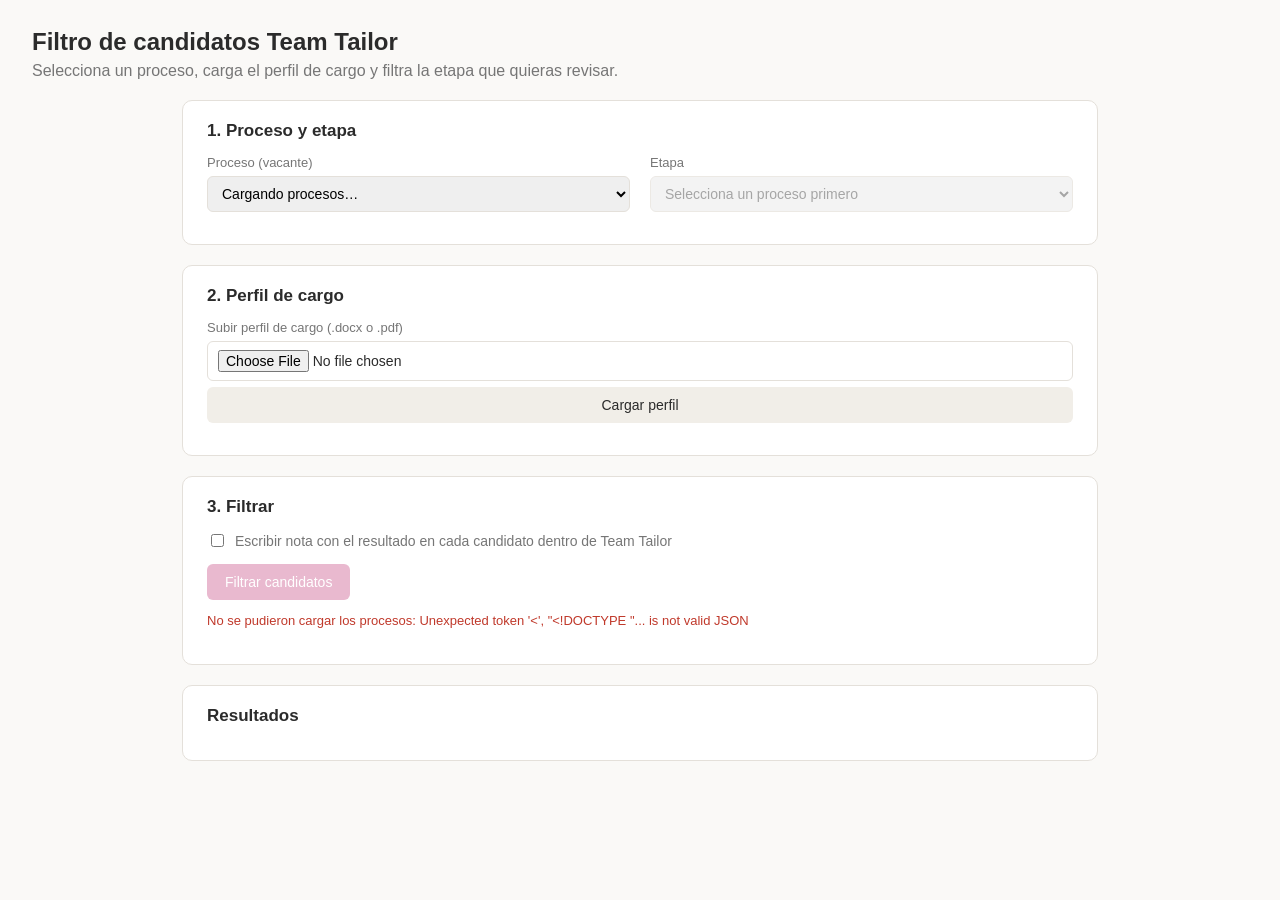
==== templates/INDEX~1.HTM @ c18d17bc "Add files via upload" ====
<!DOCTYPE html>
<html lang="es">
<head>
<meta charset="UTF-8" />
<meta name="viewport" content="width=device-width, initial-scale=1.0" />
<title>Filtro de candidatos - Puelche HC</title>
<link rel="stylesheet" href="/static/style.css" />
</head>
<body>
  <header>
    <h1>Filtro de candidatos Team Tailor</h1>
    <p class="subtitle">Selecciona un proceso, carga el perfil de cargo y filtra la etapa que quieras revisar.</p>
  </header>

  <main>
    <section class="card">
      <h2>1. Proceso y etapa</h2>
      <div class="row">
        <div class="field">
          <label for="job-select">Proceso (vacante)</label>
          <select id="job-select">
            <option value="">Cargando procesos…</option>
          </select>
        </div>
        <div class="field">
          <label for="stage-select">Etapa</label>
          <select id="stage-select" disabled>
            <option value="">Selecciona un proceso primero</option>
          </select>
        </div>
      </div>
    </section>

    <section class="card">
      <h2>2. Perfil de cargo</h2>
      <div class="row">
        <div class="field">
          <label for="perfil-file">Subir perfil de cargo (.docx o .pdf)</label>
          <input type="file" id="perfil-file" accept=".docx,.pdf" />
          <button id="btn-upload-perfil" class="btn secondary">Cargar perfil</button>
        </div>
      </div>

      <div id="requirements-editor" class="requirements-editor hidden">
        <h3>Requisitos detectados (edítalos si hace falta)</h3>

        <div class="field">
          <label for="req-formacion">Formación excluyente (separada por comas)</label>
          <input type="text" id="req-formacion" placeholder="ej: ingeniería comercial, psicología, contador auditor" />
        </div>

        <div class="field">
          <label for="req-area">Palabras clave de área / competencias</label>
          <input type="text" id="req-area" placeholder="ej: ventas, marketing, finanzas, RRHH, sindicato" />
        </div>

        <div class="field">
          <label for="req-industria">Palabras clave de industria</label>
          <input type="text" id="req-industria" placeholder="ej: industrial, alimentos, forestal" />
        </div>

        <div class="row">
          <div class="field">
            <label for="req-salario-min">Renta mínima sugerida</label>
            <input type="number" id="req-salario-min" placeholder="3500000" />
          </div>
          <div class="field">
            <label for="req-salario-max">Renta máxima sugerida</label>
            <input type="number" id="req-salario-max" placeholder="4000000" />
          </div>
        </div>
      </div>
    </section>

    <section class="card">
      <h2>3. Filtrar</h2>
      <label class="checkbox-row">
        <input type="checkbox" id="write-back" />
        Escribir nota con el resultado en cada candidato dentro de Team Tailor
      </label>
      <button id="btn-filtrar" class="btn primary" disabled>Filtrar candidatos</button>
      <p id="status-msg" class="status-msg"></p>
    </section>

    <section class="card">
      <h2>Resultados</h2>
      <div id="results-summary" class="results-summary"></div>
      <table id="results-table" class="results-table hidden">
        <thead>
          <tr>
            <th>Match</th>
            <th>Candidato</th>
            <th>Puntaje</th>
            <th>Formación</th>
            <th>Señales de área</th>
            <th>Señales industria</th>
            <th>Años</th>
            <th>Renta esperada</th>
            <th>Nota</th>
          </tr>
        </thead>
        <tbody></tbody>
      </table>
    </section>
  </main>

  <script src="/static/app.js"></script>
</body>
</html>
---- static/style.css ----
:root {
  --pink: #e6247a;
  --pink-dark: #c01862;
  --bg: #faf9f7;
  --card-bg: #ffffff;
  --border: #e4e0da;
  --text: #2b2b2b;
  --muted: #767676;
  --alto: #1f9d55;
  --medio: #d68a00;
  --bajo: #c0392b;
}

* {
  box-sizing: border-box;
}

body {
  margin: 0;
  font-family: -apple-system, BlinkMacSystemFont, "Segoe UI", Helvetica, Arial, sans-serif;
  background: var(--bg);
  color: var(--text);
}

header {
  padding: 28px 32px 12px;
}

header h1 {
  margin: 0 0 6px;
  font-size: 24px;
}

.subtitle {
  color: var(--muted);
  margin: 0;
}

main {
  max-width: 980px;
  margin: 0 auto;
  padding: 8px 32px 48px;
}

.card {
  background: var(--card-bg);
  border: 1px solid var(--border);
  border-radius: 10px;
  padding: 20px 24px;
  margin-bottom: 20px;
}

.card h2 {
  margin-top: 0;
  font-size: 17px;
}

.row {
  display: flex;
  gap: 20px;
  flex-wrap: wrap;
}

.field {
  flex: 1;
  min-width: 220px;
  display: flex;
  flex-direction: column;
  gap: 6px;
  margin-bottom: 12px;
}

label {
  font-size: 13px;
  color: var(--muted);
}

select, input[type="text"], input[type="number"], input[type="file"] {
  padding: 8px 10px;
  border: 1px solid var(--border);
  border-radius: 6px;
  font-size: 14px;
}

.btn {
  border: none;
  border-radius: 6px;
  padding: 10px 18px;
  font-size: 14px;
  cursor: pointer;
}

.btn.primary {
  background: var(--pink);
  color: white;
}

.btn.primary:hover {
  background: var(--pink-dark);
}

.btn.primary:disabled {
  background: #e9b9cf;
  cursor: not-allowed;
}

.btn.secondary {
  background: #f1eee8;
  color: var(--text);
}

.requirements-editor {
  margin-top: 16px;
  border-top: 1px dashed var(--border);
  padding-top: 16px;
}

.requirements-editor.hidden,
.results-table.hidden {
  display: none;
}

.checkbox-row {
  display: flex;
  align-items: center;
  gap: 8px;
  font-size: 14px;
  margin-bottom: 14px;
}

.status-msg {
  color: var(--muted);
  font-size: 13px;
  min-height: 18px;
}

.results-summary {
  font-size: 14px;
  color: var(--muted);
  margin-bottom: 12px;
}

.results-table {
  width: 100%;
  border-collapse: collapse;
  font-size: 13px;
}

.results-table th, .results-table td {
  padding: 8px 10px;
  border-bottom: 1px solid var(--border);
  text-align: left;
  vertical-align: top;
}

.tag {
  display: inline-block;
  padding: 2px 10px;
  border-radius: 999px;
  color: white;
  font-size: 12px;
  font-weight: 600;
}

.tag.Alto { background: var(--alto); }
.tag.Medio { background: var(--medio); }
.tag.Bajo { background: var(--bajo); }
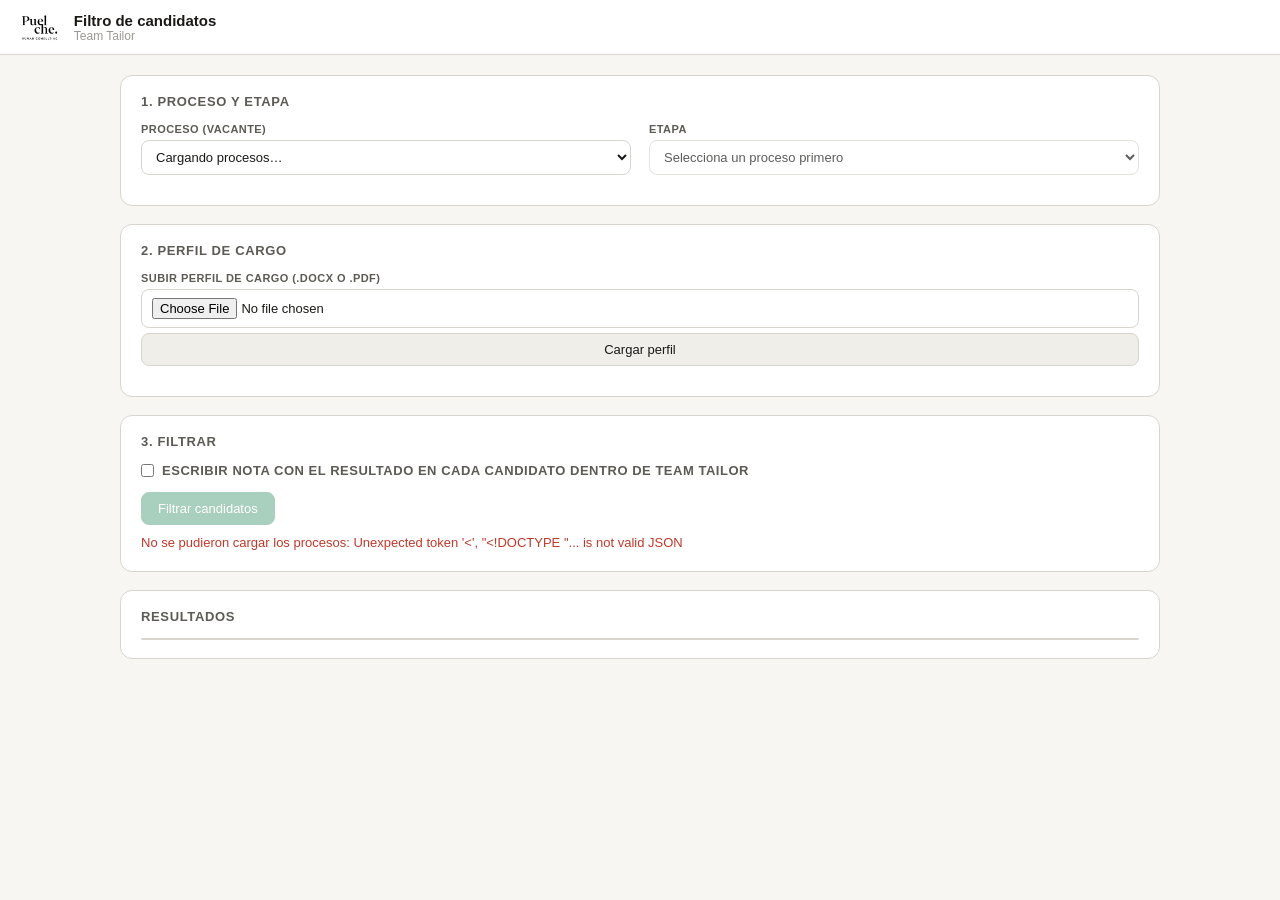
==== commit 5d1aa34b: "Add files via upload" ====
--- a/templates/INDEX~1.HTM
+++ b/templates/INDEX~1.HTM
@@ -3,14 +3,17 @@
 <head>
 <meta charset="UTF-8" />
 <meta name="viewport" content="width=device-width, initial-scale=1.0" />
-<title>Filtro de candidatos - Puelche HC</title>
+<title>Puelche HC — Filtro de candidatos</title>
 <link rel="stylesheet" href="/static/style.css" />
 </head>
 <body>
-  <header>
-    <h1>Filtro de candidatos Team Tailor</h1>
-    <p class="subtitle">Selecciona un proceso, carga el perfil de cargo y filtra la etapa que quieras revisar.</p>
-  </header>
+  <div class="topbar">
+    <img class="logo-img" alt="Puelche HC" src="[data-uri]" />
+    <div>
+      <div class="app-title">Filtro de candidatos</div>
+      <div class="app-subtitle">Team Tailor</div>
+    </div>
+  </div>
 
   <main>
     <section class="card">
@@ -42,7 +45,7 @@
       </div>
 
       <div id="requirements-editor" class="requirements-editor hidden">
-        <h3>Requisitos detectados (edítalos si hace falta)</h3>
+        <h2>Requisitos detectados (edítalos si hace falta)</h2>
 
         <div class="field">
           <label for="req-formacion">Formación excluyente (separada por comas)</label>
@@ -85,22 +88,24 @@
     <section class="card">
       <h2>Resultados</h2>
       <div id="results-summary" class="results-summary"></div>
-      <table id="results-table" class="results-table hidden">
-        <thead>
-          <tr>
-            <th>Match</th>
-            <th>Candidato</th>
-            <th>Puntaje</th>
-            <th>Formación</th>
-            <th>Señales de área</th>
-            <th>Señales industria</th>
-            <th>Años</th>
-            <th>Renta esperada</th>
-            <th>Nota</th>
-          </tr>
-        </thead>
-        <tbody></tbody>
-      </table>
+      <div class="table-wrap">
+        <table id="results-table" class="results-table hidden">
+          <thead>
+            <tr>
+              <th>Match</th>
+              <th>Candidato</th>
+              <th>Puntaje</th>
+              <th>Formación</th>
+              <th>Señales de área</th>
+              <th>Señales industria</th>
+              <th>Años</th>
+              <th>Renta esperada</th>
+              <th>Nota</th>
+            </tr>
+          </thead>
+          <tbody></tbody>
+        </table>
+      </div>
     </section>
   </main>
 
--- a/static/style.css
+++ b/static/style.css
@@ -1,63 +1,96 @@
+/* Paleta y estilo alineados con el resto de las herramientas internas de
+   Puelche HC (ver https://geswett.github.io/puelche-procesos/). */
+* { box-sizing: border-box; margin: 0; padding: 0; }
+
 :root {
-  --pink: #e6247a;
-  --pink-dark: #c01862;
-  --bg: #faf9f7;
-  --card-bg: #ffffff;
-  --border: #e4e0da;
-  --text: #2b2b2b;
-  --muted: #767676;
-  --alto: #1f9d55;
-  --medio: #d68a00;
-  --bajo: #c0392b;
-}
-
-* {
-  box-sizing: border-box;
+  --bg: #F7F6F3;
+  --surface: #FFFFFF;
+  --surface2: #F0EEE9;
+  --border: #D8D5CE;
+  --border2: #C8C5BD;
+  --text: #1A1917;
+  --text2: #5C5A55;
+  --text3: #9A9891;
+  --accent: #1A6B4A;
+  --accent-bg: #E5F4EE;
+  --blue: #1A4D8F;
+  --blue-bg: #E5EEFA;
+  --amber: #7A4F0A;
+  --amber-bg: #FDF0D8;
+  --red: #8F1A1A;
+  --red-bg: #FAE5E5;
+  --shadow: 0 2px 12px rgba(0, 0, 0, 0.08);
+  --radius: 8px;
+  --radius-lg: 12px;
 }
 
 body {
-  margin: 0;
-  font-family: -apple-system, BlinkMacSystemFont, "Segoe UI", Helvetica, Arial, sans-serif;
+  font-family: -apple-system, BlinkMacSystemFont, "Segoe UI", sans-serif;
+  font-size: 14px;
+  color: var(--text);
   background: var(--bg);
-  color: var(--text);
-}
-
-header {
-  padding: 28px 32px 12px;
-}
-
-header h1 {
-  margin: 0 0 6px;
-  font-size: 24px;
-}
-
-.subtitle {
-  color: var(--muted);
-  margin: 0;
+  min-height: 100vh;
+}
+
+/* TOPBAR */
+.topbar {
+  background: var(--surface);
+  border-bottom: 1px solid var(--border);
+  padding: 10px 20px;
+  display: flex;
+  align-items: center;
+  gap: 14px;
+  position: sticky;
+  top: 0;
+  z-index: 100;
+  flex-wrap: wrap;
+}
+
+.topbar .logo-img {
+  height: 34px;
+  width: auto;
+  display: block;
+}
+
+.topbar .app-title {
+  font-size: 15px;
+  font-weight: 600;
+  color: var(--text);
+  white-space: nowrap;
+}
+
+.topbar .app-subtitle {
+  font-size: 12px;
+  color: var(--text3);
+  white-space: nowrap;
 }
 
 main {
-  max-width: 980px;
+  max-width: 1080px;
   margin: 0 auto;
-  padding: 8px 32px 48px;
+  padding: 20px 20px 48px;
 }
 
 .card {
-  background: var(--card-bg);
-  border: 1px solid var(--border);
-  border-radius: 10px;
-  padding: 20px 24px;
-  margin-bottom: 20px;
+  background: var(--surface);
+  border: 1px solid var(--border);
+  border-radius: var(--radius-lg);
+  padding: 18px 20px;
+  margin-bottom: 18px;
 }
 
 .card h2 {
-  margin-top: 0;
-  font-size: 17px;
+  margin: 0 0 14px;
+  font-size: 13px;
+  font-weight: 700;
+  color: var(--text2);
+  text-transform: uppercase;
+  letter-spacing: 0.05em;
 }
 
 .row {
   display: flex;
-  gap: 20px;
+  gap: 18px;
   flex-wrap: wrap;
 }
 
@@ -66,52 +99,75 @@
   min-width: 220px;
   display: flex;
   flex-direction: column;
-  gap: 6px;
+  gap: 5px;
   margin-bottom: 12px;
 }
 
 label {
-  font-size: 13px;
-  color: var(--muted);
+  font-size: 11px;
+  font-weight: 600;
+  color: var(--text2);
+  text-transform: uppercase;
+  letter-spacing: 0.04em;
 }
 
 select, input[type="text"], input[type="number"], input[type="file"] {
   padding: 8px 10px;
   border: 1px solid var(--border);
-  border-radius: 6px;
-  font-size: 14px;
+  border-radius: var(--radius);
+  background: var(--surface);
+  color: var(--text);
+  font-size: 13px;
+  font-family: inherit;
+  outline: none;
+  transition: border-color .15s;
+}
+
+select:focus, input:focus {
+  border-color: var(--accent);
 }
 
 .btn {
-  border: none;
-  border-radius: 6px;
-  padding: 10px 18px;
-  font-size: 14px;
+  border: 1px solid var(--border);
+  border-radius: var(--radius);
+  padding: 8px 16px;
+  font-size: 13px;
+  font-weight: 500;
   cursor: pointer;
+  background: var(--surface);
+  color: var(--text);
+  transition: all .15s;
+}
+
+.btn:hover {
+  border-color: var(--border2);
+  background: var(--surface2);
 }
 
 .btn.primary {
-  background: var(--pink);
-  color: white;
+  background: var(--accent);
+  color: #fff;
+  border-color: var(--accent);
 }
 
 .btn.primary:hover {
-  background: var(--pink-dark);
+  background: #155c3f;
 }
 
 .btn.primary:disabled {
-  background: #e9b9cf;
+  background: #A9CFBE;
+  border-color: #A9CFBE;
   cursor: not-allowed;
 }
 
 .btn.secondary {
-  background: #f1eee8;
-  color: var(--text);
+  background: var(--surface2);
+  border-color: var(--border);
 }
 
 .requirements-editor {
   margin-top: 16px;
-  border-top: 1px dashed var(--border);
+  border-top: 1px solid var(--border);
   padding-top: 16px;
 }
 
@@ -124,20 +180,29 @@
   display: flex;
   align-items: center;
   gap: 8px;
-  font-size: 14px;
+  font-size: 13px;
   margin-bottom: 14px;
+  color: var(--text2);
 }
 
 .status-msg {
-  color: var(--muted);
+  color: var(--text2);
   font-size: 13px;
   min-height: 18px;
+  margin-top: 10px;
 }
 
 .results-summary {
-  font-size: 14px;
-  color: var(--muted);
+  font-size: 13px;
+  color: var(--text2);
   margin-bottom: 12px;
+}
+
+.table-wrap {
+  overflow-x: auto;
+  border: 1px solid var(--border);
+  border-radius: var(--radius-lg);
+  background: var(--surface);
 }
 
 .results-table {
@@ -146,22 +211,44 @@
   font-size: 13px;
 }
 
-.results-table th, .results-table td {
-  padding: 8px 10px;
+.results-table th {
+  text-align: left;
+  padding: 9px 10px;
+  background: var(--surface2);
+  border-bottom: 1px solid var(--border);
+  font-weight: 600;
+  font-size: 11px;
+  color: var(--text2);
+  white-space: nowrap;
+  position: sticky;
+  top: 0;
+}
+
+.results-table td {
+  padding: 9px 10px;
   border-bottom: 1px solid var(--border);
   text-align: left;
   vertical-align: top;
 }
 
+.results-table tr:last-child td {
+  border-bottom: none;
+}
+
+.results-table tr:hover td {
+  background: #FAFAF8;
+}
+
 .tag {
-  display: inline-block;
-  padding: 2px 10px;
-  border-radius: 999px;
-  color: white;
-  font-size: 12px;
-  font-weight: 600;
-}
-
-.tag.Alto { background: var(--alto); }
-.tag.Medio { background: var(--medio); }
-.tag.Bajo { background: var(--bajo); }
+  display: inline-flex;
+  align-items: center;
+  padding: 3px 10px;
+  border-radius: 99px;
+  font-size: 11px;
+  font-weight: 700;
+  white-space: nowrap;
+}
+
+.tag.Alto { background: var(--accent-bg); color: var(--accent); }
+.tag.Medio { background: var(--amber-bg); color: var(--amber); }
+.tag.Bajo { background: var(--red-bg); color: var(--red); }
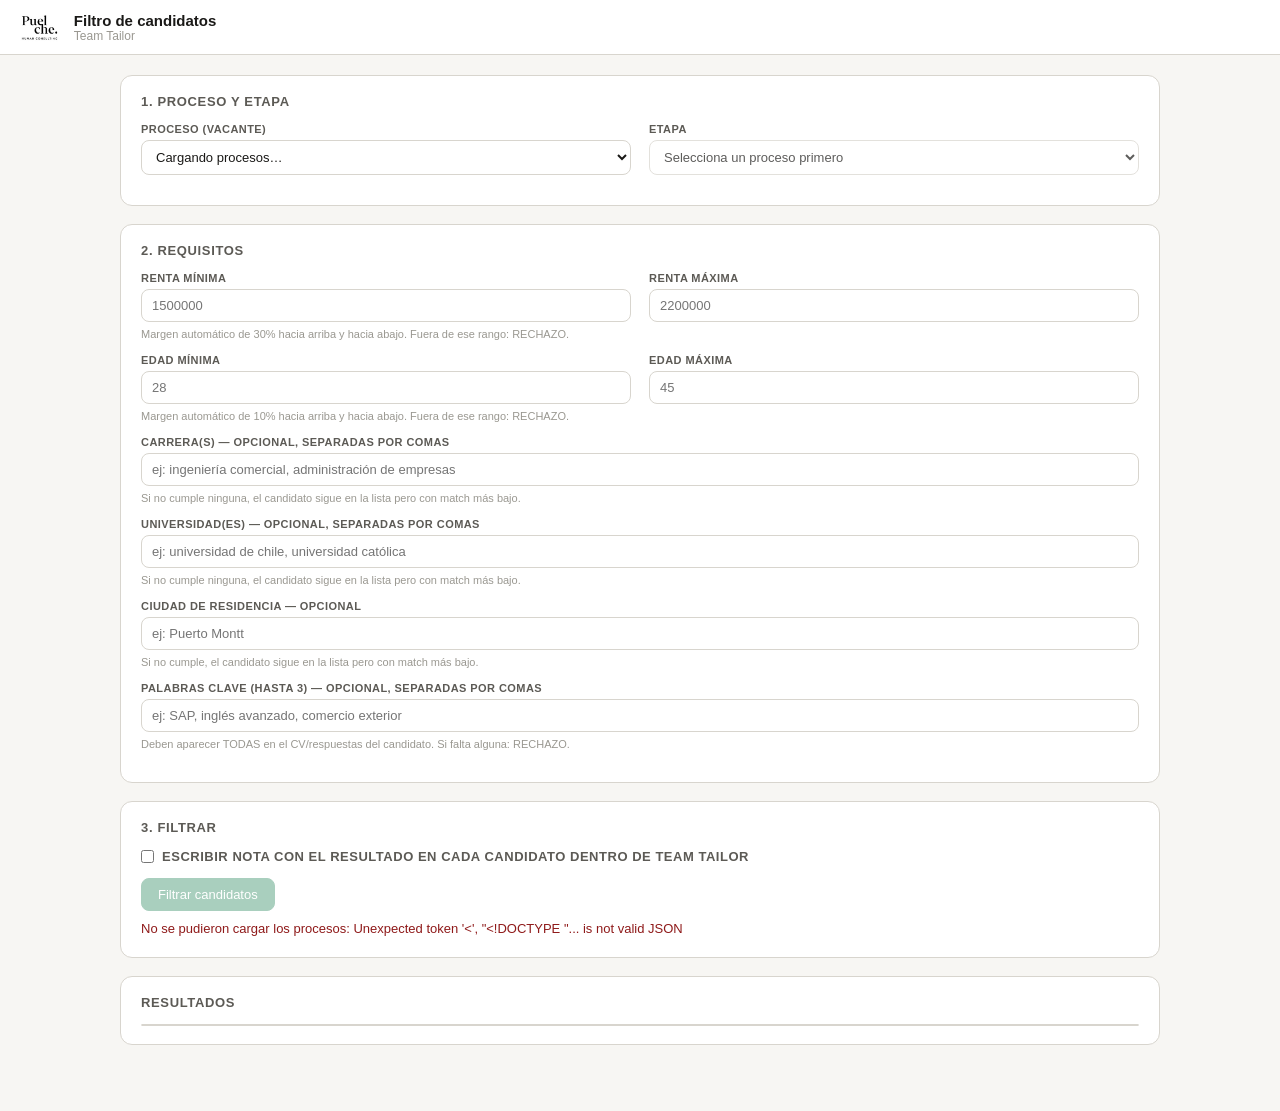
==== commit cc9b6a8e: "Add files via upload" ====
--- a/templates/INDEX~1.HTM
+++ b/templates/INDEX~1.HTM
@@ -35,44 +35,55 @@
     </section>
 
     <section class="card">
-      <h2>2. Perfil de cargo</h2>
+      <h2>2. Requisitos</h2>
+
       <div class="row">
         <div class="field">
-          <label for="perfil-file">Subir perfil de cargo (.docx o .pdf)</label>
-          <input type="file" id="perfil-file" accept=".docx,.pdf" />
-          <button id="btn-upload-perfil" class="btn secondary">Cargar perfil</button>
+          <label for="req-renta-min">Renta mínima</label>
+          <input type="number" id="req-renta-min" placeholder="1500000" />
+        </div>
+        <div class="field">
+          <label for="req-renta-max">Renta máxima</label>
+          <input type="number" id="req-renta-max" placeholder="2200000" />
         </div>
       </div>
+      <p class="hint-text">Margen automático de 30% hacia arriba y hacia abajo. Fuera de ese rango: RECHAZO.</p>
 
-      <div id="requirements-editor" class="requirements-editor hidden">
-        <h2>Requisitos detectados (edítalos si hace falta)</h2>
-
+      <div class="row">
         <div class="field">
-          <label for="req-formacion">Formación excluyente (separada por comas)</label>
-          <input type="text" id="req-formacion" placeholder="ej: ingeniería comercial, psicología, contador auditor" />
+          <label for="req-edad-min">Edad mínima</label>
+          <input type="number" id="req-edad-min" placeholder="28" />
         </div>
-
         <div class="field">
-          <label for="req-area">Palabras clave de área / competencias</label>
-          <input type="text" id="req-area" placeholder="ej: ventas, marketing, finanzas, RRHH, sindicato" />
-        </div>
-
-        <div class="field">
-          <label for="req-industria">Palabras clave de industria</label>
-          <input type="text" id="req-industria" placeholder="ej: industrial, alimentos, forestal" />
-        </div>
-
-        <div class="row">
-          <div class="field">
-            <label for="req-salario-min">Renta mínima sugerida</label>
-            <input type="number" id="req-salario-min" placeholder="3500000" />
-          </div>
-          <div class="field">
-            <label for="req-salario-max">Renta máxima sugerida</label>
-            <input type="number" id="req-salario-max" placeholder="4000000" />
-          </div>
+          <label for="req-edad-max">Edad máxima</label>
+          <input type="number" id="req-edad-max" placeholder="45" />
         </div>
       </div>
+      <p class="hint-text">Margen automático de 10% hacia arriba y hacia abajo. Fuera de ese rango: RECHAZO.</p>
+
+      <div class="field">
+        <label for="req-carreras">Carrera(s) — opcional, separadas por comas</label>
+        <input type="text" id="req-carreras" placeholder="ej: ingeniería comercial, administración de empresas" />
+      </div>
+      <p class="hint-text">Si no cumple ninguna, el candidato sigue en la lista pero con match más bajo.</p>
+
+      <div class="field">
+        <label for="req-universidades">Universidad(es) — opcional, separadas por comas</label>
+        <input type="text" id="req-universidades" placeholder="ej: universidad de chile, universidad católica" />
+      </div>
+      <p class="hint-text">Si no cumple ninguna, el candidato sigue en la lista pero con match más bajo.</p>
+
+      <div class="field">
+        <label for="req-ciudad">Ciudad de residencia — opcional</label>
+        <input type="text" id="req-ciudad" placeholder="ej: Puerto Montt" />
+      </div>
+      <p class="hint-text">Si no cumple, el candidato sigue en la lista pero con match más bajo.</p>
+
+      <div class="field">
+        <label for="req-keywords">Palabras clave (hasta 3) — opcional, separadas por comas</label>
+        <input type="text" id="req-keywords" placeholder="ej: SAP, inglés avanzado, comercio exterior" />
+      </div>
+      <p class="hint-text">Deben aparecer TODAS en el CV/respuestas del candidato. Si falta alguna: RECHAZO.</p>
     </section>
 
     <section class="card">
@@ -95,11 +106,12 @@
               <th>Match</th>
               <th>Candidato</th>
               <th>Puntaje</th>
-              <th>Formación</th>
-              <th>Señales de área</th>
-              <th>Señales industria</th>
-              <th>Años</th>
-              <th>Renta esperada</th>
+              <th>Renta</th>
+              <th>Edad</th>
+              <th>Carrera</th>
+              <th>Universidad</th>
+              <th>Ciudad</th>
+              <th>Palabras clave</th>
               <th>Nota</th>
             </tr>
           </thead>
--- a/static/style.css
+++ b/static/style.css
@@ -185,6 +185,12 @@
   color: var(--text2);
 }
 
+.hint-text {
+  font-size: 11px;
+  color: var(--text3);
+  margin: -6px 0 14px;
+}
+
 .status-msg {
   color: var(--text2);
   font-size: 13px;
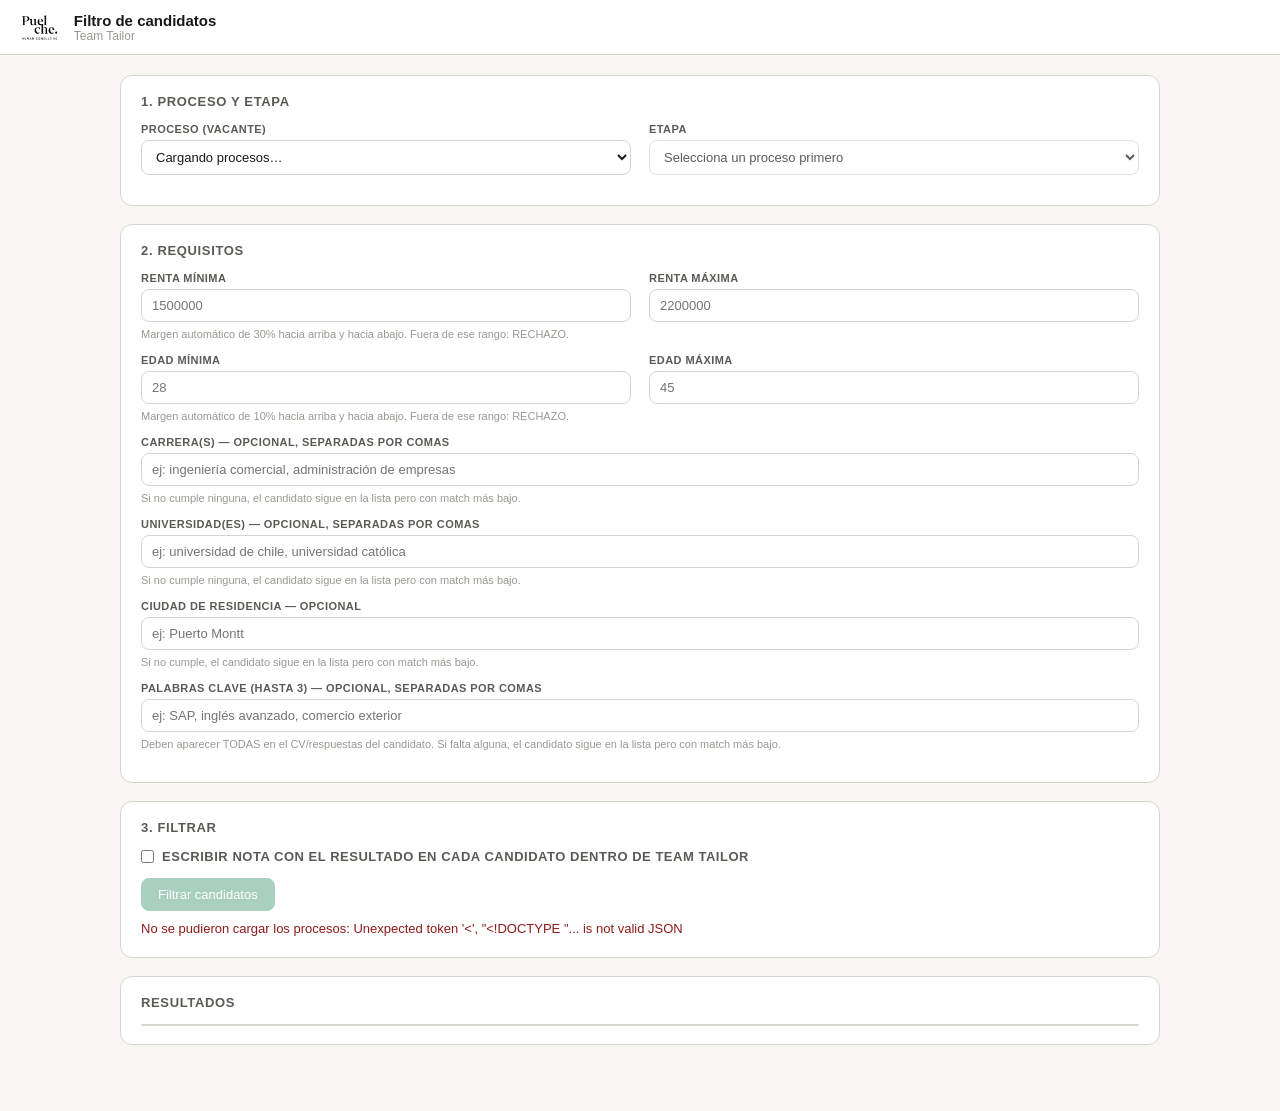
==== commit 84b51640: "Add files via upload" ====
--- a/templates/INDEX~1.HTM
+++ b/templates/INDEX~1.HTM
@@ -83,7 +83,7 @@
         <label for="req-keywords">Palabras clave (hasta 3) — opcional, separadas por comas</label>
         <input type="text" id="req-keywords" placeholder="ej: SAP, inglés avanzado, comercio exterior" />
       </div>
-      <p class="hint-text">Deben aparecer TODAS en el CV/respuestas del candidato. Si falta alguna: RECHAZO.</p>
+      <p class="hint-text">Deben aparecer TODAS en el CV/respuestas del candidato. Si falta alguna, el candidato sigue en la lista pero con match más bajo.</p>
     </section>
 
     <section class="card">
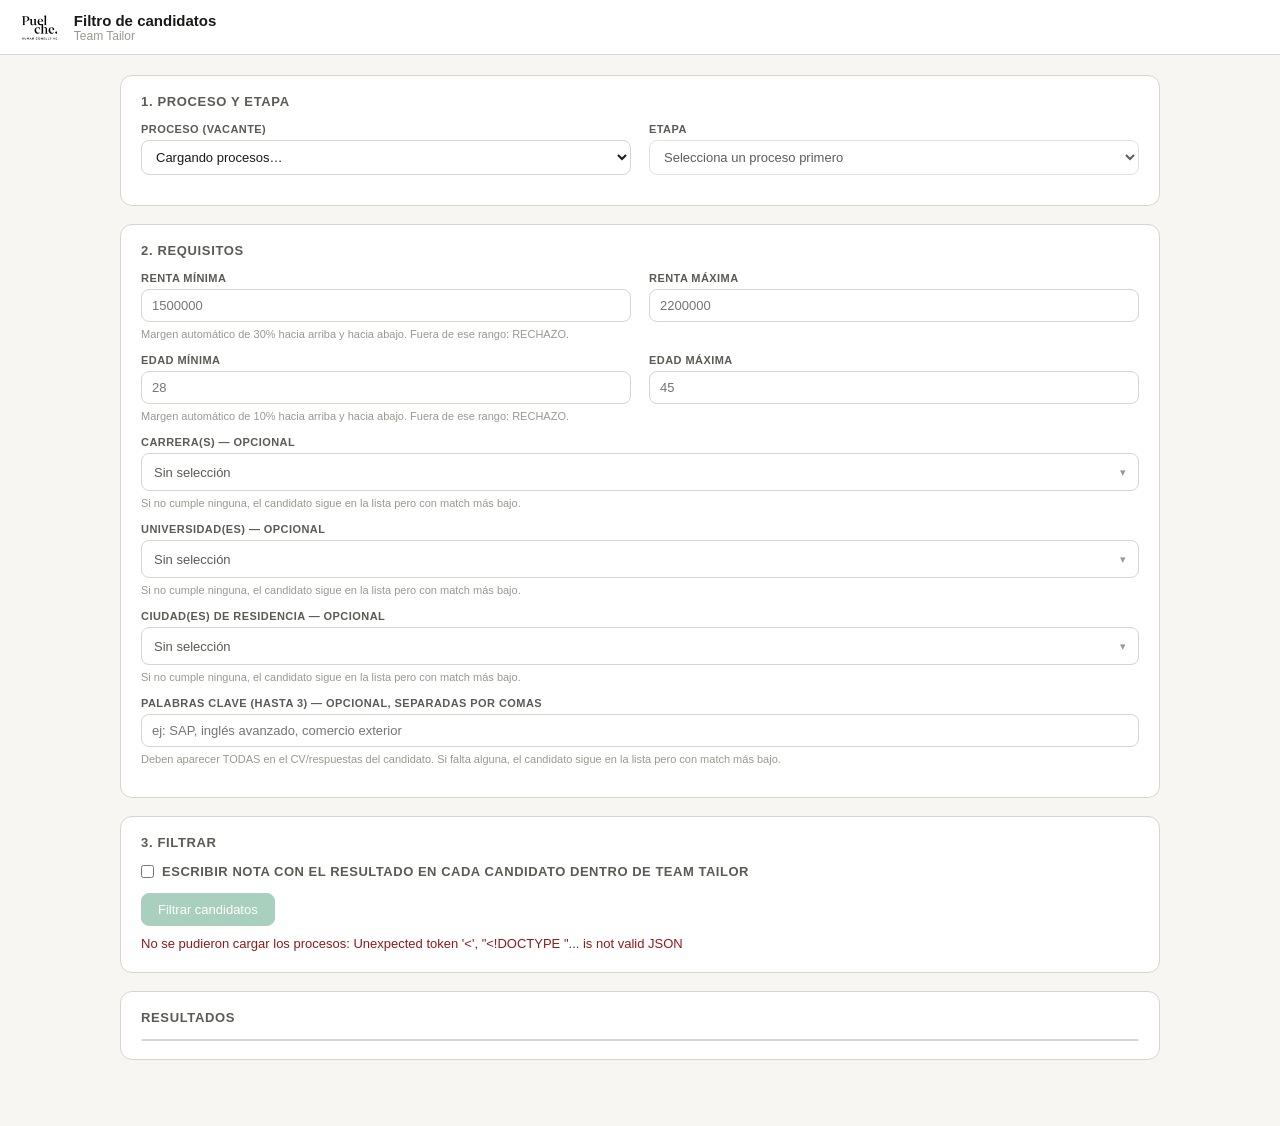
==== commit e26337f4: "Add files via upload" ====
--- a/templates/INDEX~1.HTM
+++ b/templates/INDEX~1.HTM
@@ -62,22 +62,55 @@
       <p class="hint-text">Margen automático de 10% hacia arriba y hacia abajo. Fuera de ese rango: RECHAZO.</p>
 
       <div class="field">
-        <label for="req-carreras">Carrera(s) — opcional, separadas por comas</label>
-        <input type="text" id="req-carreras" placeholder="ej: ingeniería comercial, administración de empresas" />
+        <label>Carrera(s) — opcional</label>
+        <div class="ms" data-ms="carreras">
+          <button type="button" class="ms-btn">
+            <span class="ms-btn-label">Sin selección</span><span class="ms-caret">▾</span>
+          </button>
+          <div class="ms-menu">
+            <div class="ms-options"></div>
+            <div class="ms-add-row">
+              <input type="text" class="ms-add-input" placeholder="Agregar otra carrera…" />
+              <button type="button" class="ms-add-btn">+ Agregar</button>
+            </div>
+          </div>
+        </div>
       </div>
       <p class="hint-text">Si no cumple ninguna, el candidato sigue en la lista pero con match más bajo.</p>
 
       <div class="field">
-        <label for="req-universidades">Universidad(es) — opcional, separadas por comas</label>
-        <input type="text" id="req-universidades" placeholder="ej: universidad de chile, universidad católica" />
+        <label>Universidad(es) — opcional</label>
+        <div class="ms" data-ms="universidades">
+          <button type="button" class="ms-btn">
+            <span class="ms-btn-label">Sin selección</span><span class="ms-caret">▾</span>
+          </button>
+          <div class="ms-menu">
+            <div class="ms-options"></div>
+            <div class="ms-add-row">
+              <input type="text" class="ms-add-input" placeholder="Agregar otra universidad…" />
+              <button type="button" class="ms-add-btn">+ Agregar</button>
+            </div>
+          </div>
+        </div>
       </div>
       <p class="hint-text">Si no cumple ninguna, el candidato sigue en la lista pero con match más bajo.</p>
 
       <div class="field">
-        <label for="req-ciudad">Ciudad de residencia — opcional</label>
-        <input type="text" id="req-ciudad" placeholder="ej: Puerto Montt" />
+        <label>Ciudad(es) de residencia — opcional</label>
+        <div class="ms" data-ms="ciudades">
+          <button type="button" class="ms-btn">
+            <span class="ms-btn-label">Sin selección</span><span class="ms-caret">▾</span>
+          </button>
+          <div class="ms-menu">
+            <div class="ms-options"></div>
+            <div class="ms-add-row">
+              <input type="text" class="ms-add-input" placeholder="Agregar otra ciudad…" />
+              <button type="button" class="ms-add-btn">+ Agregar</button>
+            </div>
+          </div>
+        </div>
       </div>
-      <p class="hint-text">Si no cumple, el candidato sigue en la lista pero con match más bajo.</p>
+      <p class="hint-text">Si no cumple ninguna, el candidato sigue en la lista pero con match más bajo.</p>
 
       <div class="field">
         <label for="req-keywords">Palabras clave (hasta 3) — opcional, separadas por comas</label>
--- a/static/style.css
+++ b/static/style.css
@@ -185,6 +185,128 @@
   color: var(--text2);
 }
 
+/* MULTI-SELECT (carrera / universidad / ciudad) */
+.ms {
+  position: relative;
+  width: 100%;
+}
+
+.ms-btn {
+  width: 100%;
+  height: 38px;
+  padding: 0 12px;
+  font-size: 13px;
+  border: 1px solid var(--border);
+  border-radius: var(--radius);
+  background: var(--surface);
+  color: var(--text);
+  cursor: pointer;
+  display: flex;
+  align-items: center;
+  justify-content: space-between;
+  gap: 8px;
+  text-align: left;
+  font-family: inherit;
+}
+
+.ms-btn:hover {
+  border-color: var(--border2);
+}
+
+.ms.open .ms-btn {
+  border-color: var(--accent);
+}
+
+.ms-btn-label {
+  overflow: hidden;
+  text-overflow: ellipsis;
+  white-space: nowrap;
+  color: var(--text2);
+}
+
+.ms-caret {
+  color: var(--text3);
+  flex-shrink: 0;
+  font-size: 11px;
+}
+
+.ms-menu {
+  display: none;
+  position: absolute;
+  top: 42px;
+  left: 0;
+  z-index: 200;
+  background: var(--surface);
+  border: 1px solid var(--border);
+  border-radius: var(--radius);
+  box-shadow: var(--shadow);
+  width: 100%;
+  min-width: 260px;
+  padding: 6px 0;
+}
+
+.ms.open .ms-menu {
+  display: block;
+}
+
+.ms-options {
+  max-height: 220px;
+  overflow-y: auto;
+  padding: 2px 0;
+}
+
+.ms-option {
+  display: flex;
+  align-items: center;
+  gap: 8px;
+  padding: 6px 12px;
+  cursor: pointer;
+  font-size: 13px;
+  color: var(--text);
+}
+
+.ms-option:hover {
+  background: var(--surface2);
+}
+
+.ms-add-row {
+  display: flex;
+  gap: 6px;
+  padding: 8px 10px 4px;
+  border-top: 1px solid var(--border);
+  margin-top: 4px;
+}
+
+.ms-add-input {
+  flex: 1;
+  padding: 6px 8px;
+  font-size: 12px;
+  border: 1px solid var(--border);
+  border-radius: 6px;
+  outline: none;
+  font-family: inherit;
+}
+
+.ms-add-input:focus {
+  border-color: var(--accent);
+}
+
+.ms-add-btn {
+  padding: 6px 10px;
+  font-size: 12px;
+  font-weight: 600;
+  background: var(--accent);
+  color: #fff;
+  border: none;
+  border-radius: 6px;
+  cursor: pointer;
+  white-space: nowrap;
+}
+
+.ms-add-btn:hover {
+  background: #155c3f;
+}
+
 .hint-text {
   font-size: 11px;
   color: var(--text3);
